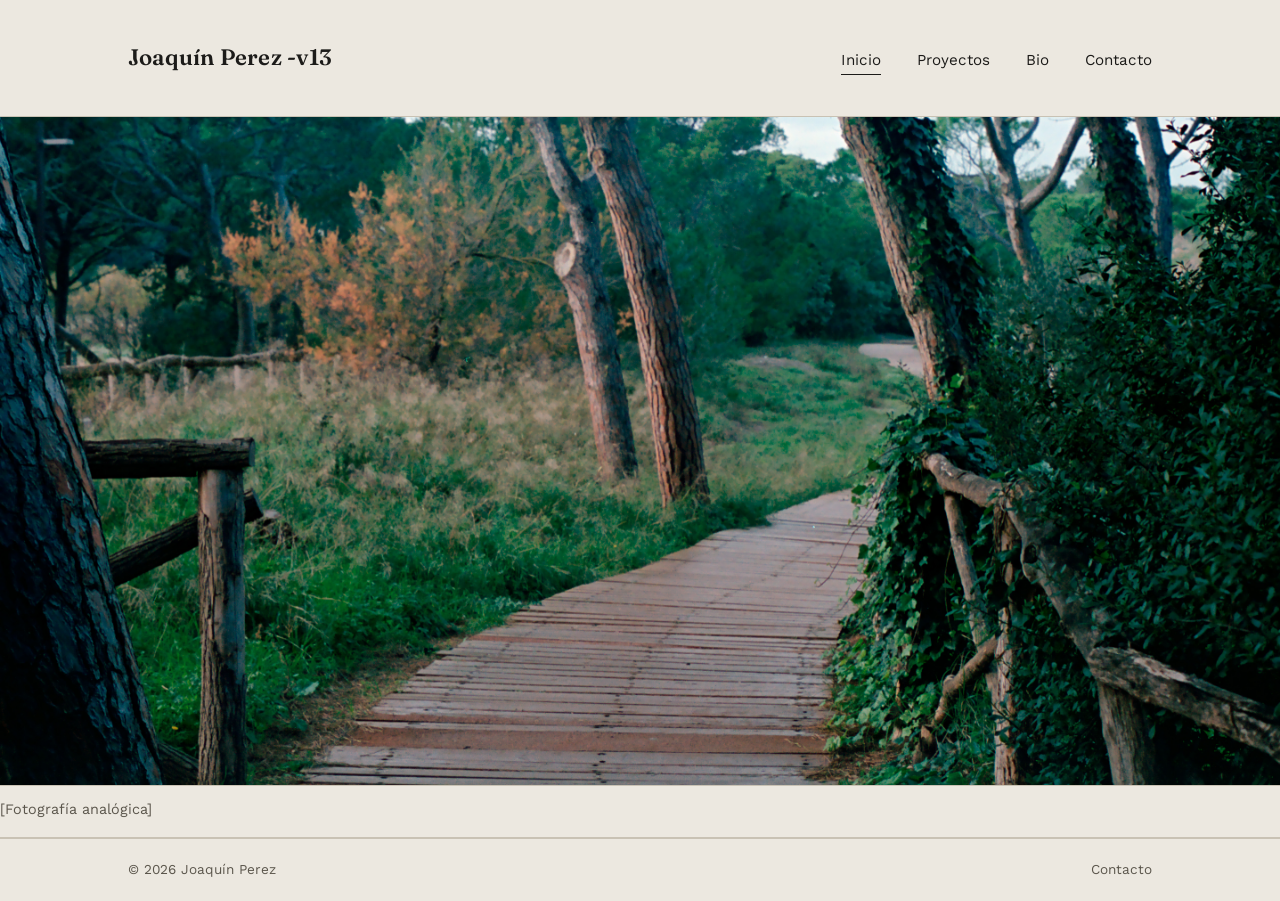
==== index.html @ d516d28d "vuelta a ajuste de pantalla" ====
<!DOCTYPE html>
<html lang="es">
<head>
<meta charset="UTF-8">
<meta name="viewport" content="width=device-width, initial-scale=1.0">
<title>Joaquín Perez — Portfolio</title>
<meta name="description" content="Portfolio de Joaquín Perez: proyectos, bio y contacto.">
<link rel="preconnect" href="https://fonts.googleapis.com">
<link rel="preconnect" href="https://fonts.gstatic.com" crossorigin>
<link href="https://fonts.googleapis.com/css2?family=Fraunces:opsz,wght@9..144,400;9..144,500;9..144,600&family=Work+Sans:wght@400;500&display=swap" rel="stylesheet">
<link rel="stylesheet" href="css/style.css?v=13">
</head>
<body>

<header class="site-header">
  <div class="wrap">
    <p class="site-title"><a href="index.html">Joaquín Perez -v13</a></p>
    <nav class="site-nav">
      <a href="index.html" aria-current="page">Inicio</a>
      <a href="proyectos.html">Proyectos</a>
      <a href="bio.html">Bio</a>
      <a href="contacto.html">Contacto</a>
    </nav>
  </div>
</header>

<main>
  <section class="hero">
    <div class="hero-frame">
      <img src="images/portada.jpg" alt="Descripción breve de la imagen">
    </div>
    <!-- Línea mínima opcional — si no la querés, borrá este <p> entero -->
    <p class="wrap hero-caption">[Fotografía analógica]</p>
   <!-- </section>

 <section class="catalogue">
    <div class="wrap">
      <div class="catalogue-heading">
        <h2>Proyectos</h2>
        <a class="count" href="proyectos.html">Ver todos →</a>
      </div>
      <ul class="catalogue-list">

        <li class="catalogue-item">
          <a href="proyectos/proyecto-ejemplo.html">
            <span class="num">01</span>
            <span class="name">La Cacería de Zorro</span>
            <span class="medium">Fotografía anlógica, cartografía, dibujo y archivo</span>
            <span class="year">2026</span>
          </a>
        </li>

        <li class="catalogue-item">
          <a href="proyectos/proyecto-ejemplo.html">
            <span class="num">02</span>
            <span class="name">Reliquiae</span>
            <span class="medium">Video, cartografía</span>
            <span class="year">2024</span>
          </a>
        </li>

        <li class="catalogue-item">
          <a href="proyectos/proyecto-ejemplo.html">
            <span class="num">03</span>
            <span class="name">Umbral</span>
            <span class="medium">Fotografía digital</span>
            <span class="year">2023</span>
          </a>
        </li>

      </ul>
    </div>-->
  </section>
</main>

<footer class="site-footer">
  <div class="wrap">
    <span>© <span id="year"></span> Joaquín Perez</span>
    <span><a href="contacto.html">Contacto</a></span>
  </div>
</footer>

<script src="js/main.js?v=7"></script>
</body>
</html>
---- css/style.css ----
/* ============================================================
   SISTEMA DE DISEÑO — Catálogo de exhibición
   Paleta, tipografía y layout pensados como el catálogo impreso
   de una muestra: mucho blanco, jerarquía por tamaño y número
   de pieza, cero cards redondeadas.
   ============================================================ */

:root {
  /* Color */
  --paper: #ECE8E0;       /* fondo, yeso/papel */
  --paper-raised: #F5F2EC;/* paneles ligeramente más claros */
  --ink: #1C1B19;         /* texto principal, negro cálido */
  --ink-soft: #5B564C;    /* texto secundario */
  --accent: #8A2B1D;      /* óxido/sello de galería */
  --line: #C9C2B4;        /* bordes y divisores */
  --sage: #4B5842;        /* detalle secundario, disponible para tags */

  /* Tipografía */
  --font-display: "Fraunces", Georgia, serif;
  --font-body: "Work Sans", -apple-system, sans-serif;

  /* Layout */
  --max-width: 1120px;
  --gutter: clamp(1.25rem, 4vw, 3rem);
}

* { box-sizing: border-box; }

html {
  scroll-behavior: smooth;
  height: 100%;
}

body {
  margin: 0;
  min-height: 100vh;
  display: flex;
  flex-direction: column;
  background: var(--paper);
  color: var(--ink);
  font-family: var(--font-body);
  font-size: 17px;
  line-height: 1.6;
  -webkit-font-smoothing: antialiased;
}

main {
  flex: 1 1 auto;
  display: flex;
  flex-direction: column;
  min-height: 0;
}

img { max-width: 100%; display: block; }

a {
  color: inherit;
  text-decoration: none;
}

a:focus-visible,
button:focus-visible {
  outline: 2px solid var(--accent);
  outline-offset: 3px;
}

.wrap {
  max-width: var(--max-width);
  margin: 0 auto;
  padding: 0 var(--gutter);
}

/* ---------- Header / navegación ---------- */

.site-header {
  border-bottom: 1px solid var(--line);
}

.site-header .wrap {
  display: flex;
  align-items: baseline;
  justify-content: space-between;
  flex-wrap: wrap;
  gap: 1rem;
  padding-top: 1.1rem;
  padding-bottom: 1.1rem;
}

.site-title {
  font-family: var(--font-display);
  font-size: 1.4rem;
  font-weight: 600;
  letter-spacing: 0.01em;
}

.site-title a { white-space: nowrap; }

.site-nav {
  display: flex;
  gap: clamp(1rem, 3vw, 2.25rem);
  font-size: 0.95rem;
}

.site-nav a {
  padding-bottom: 2px;
  border-bottom: 1px solid transparent;
  transition: border-color 0.15s ease;
}

.site-nav a:hover,
.site-nav a[aria-current="page"] {
  border-color: var(--ink);
}

/* ---------- Hero (home) ---------- */

.hero {
  border-bottom: 1px solid var(--line);
}

.hero-frame {
  width: 100%;
  background: var(--paper-raised);
  border-bottom: 1px solid var(--line);
  display: flex;
  align-items: center;
  justify-content: center;
  overflow: hidden;
}

.hero-frame img {
  width: 100%;
  height: auto;
  display: block;
}

.hero-frame .placeholder-label {
  color: var(--ink-soft);
  font-size: 0.9rem;
  text-align: center;
  padding: 3rem 1rem;
}

/* Desde acá la imagen deja de adaptarse a su proporción natural
   y pasa a llenar el alto que le calcula js/main.js (recorte panorámico) */
@media (min-width: 700px) {
  .hero-frame img {
    height: 100%;
    object-fit: cover;
    object-position: center; /* cambiá a p. ej. "center 30%" para mostrar más la parte de arriba */
  }

  .hero-frame .placeholder-label {
    padding: 1rem;
  }
}

.hero-caption {
  padding: 0.75rem 0 1rem;
  margin: 0;
  color: var(--ink-soft);
  font-size: 0.9rem;
}

/* ---------- Índice de proyectos (estilo catálogo) ---------- */

.catalogue {
  padding: clamp(2.5rem, 6vw, 4rem) 0;
}

.catalogue-heading {
  display: flex;
  align-items: baseline;
  justify-content: space-between;
  border-bottom: 1px solid var(--ink);
  padding-bottom: 0.75rem;
  margin-bottom: 0.5rem;
}

.catalogue-heading h2 {
  font-family: var(--font-display);
  font-weight: 500;
  font-size: 1.6rem;
  margin: 0;
}

.catalogue-heading .count {
  color: var(--ink-soft);
  font-size: 0.9rem;
  transition: color 0.15s ease;
}

.catalogue-heading .count:hover {
  color: var(--accent);
}

.catalogue-list {
  list-style: none;
  margin: 0;
  padding: 0;
}

.catalogue-item {
  border-bottom: 1px solid var(--line);
}

.catalogue-item a {
  display: grid;
  grid-template-columns: 3.5rem 1fr auto auto;
  align-items: baseline;
  gap: 1.25rem;
  padding: 1.4rem 0;
}

.catalogue-item .num {
  font-family: var(--font-display);
  color: var(--ink-soft);
  font-size: 0.95rem;
}

.catalogue-item .name {
  font-family: var(--font-display);
  font-size: clamp(1.15rem, 2.4vw, 1.55rem);
  transition: color 0.15s ease;
}

.catalogue-item .medium {
  color: var(--ink-soft);
  font-size: 0.9rem;
  text-align: right;
  display: none;
}

.catalogue-item .year {
  color: var(--ink-soft);
  font-size: 0.9rem;
}

.catalogue-item a:hover .name { color: var(--accent); }

@media (min-width: 640px) {
  .catalogue-item .medium { display: block; }
}

/* ---------- Filtros (proyectos.html) ---------- */

.filter-btn {
  font-family: var(--font-body);
  font-size: 0.85rem;
  background: none;
  border: 1px solid var(--line);
  color: var(--ink-soft);
  padding: 0.4rem 0.9rem;
  cursor: pointer;
  transition: border-color 0.15s ease, color 0.15s ease;
}

.filter-btn:hover { border-color: var(--ink); color: var(--ink); }

.filter-btn.active {
  border-color: var(--ink);
  color: var(--ink);
  background: var(--paper-raised);
}

/* ---------- Grillas de imágenes (páginas de proyecto) ---------- */

.project-head {
  padding: clamp(1.5rem, 3.5vw, 2.5rem) 0 1.5rem;
  border-bottom: 1px solid var(--line);
}

.project-meta {
  display: flex;
  flex-wrap: wrap;
  gap: 0.4rem 1.25rem;
  color: var(--ink-soft);
  font-size: 0.88rem;
  margin-bottom: 0.6rem;
}

.project-head h1 {
  font-family: var(--font-display);
  font-weight: 500;
  font-size: clamp(1.7rem, 3.6vw, 2.4rem);
  margin: 0 0 0.65rem;
  max-width: 24ch;
}

.project-statement {
  max-width: 58ch;
  color: var(--ink-soft);
  font-size: 0.95rem;
}

.plate-grid {
  display: grid;
  grid-template-columns: repeat(12, 1fr);
  gap: var(--gutter);
  padding: clamp(2.5rem, 6vw, 4rem) 0;
}

.plate {
  grid-column: span 12;
}

.plate.wide { grid-column: span 12; }

@media (min-width: 720px) {
  .plate.half { grid-column: span 6; }
}

.plate-frame {
  aspect-ratio: 4 / 5;
  background: var(--paper-raised);
  border: 1px solid var(--line);
  display: flex;
  align-items: center;
  justify-content: center;
  overflow: hidden;
}

.plate-frame img {
  width: 100%;
  height: 100%;
  object-fit: cover;
}

.plate-frame .placeholder-label {
  color: var(--ink-soft);
  font-size: 0.85rem;
  text-align: center;
  padding: 1rem;
}

.plate-caption {
  margin-top: 0.6rem;
  font-size: 0.85rem;
  color: var(--ink-soft);
}

/* ---------- Carrusel (páginas de proyecto) ---------- */

.carousel {
  position: relative;
  padding: clamp(1.25rem, 3vw, 2rem) 0 clamp(1.5rem, 4vw, 2.5rem);
}

.carousel-track {
  position: relative;
}

.carousel-slide {
  display: none;
}

.carousel-slide.is-active {
  display: block;
}

.carousel .plate-frame {
  aspect-ratio: 16 / 10;
  max-height: 56vh;
}

.carousel .plate-frame img {
  object-fit: contain;
}

.carousel-btn {
  position: absolute;
  top: 0;
  bottom: 0;
  width: 3rem;
  background: none;
  border: none;
  color: var(--ink);
  font-family: var(--font-display);
  font-size: 1.6rem;
  cursor: pointer;
  display: flex;
  align-items: center;
  justify-content: center;
  opacity: 0.55;
  transition: opacity 0.15s ease;
}

.carousel-btn:hover { opacity: 1; }
.carousel-btn.prev { left: -0.25rem; justify-content: flex-start; }
.carousel-btn.next { right: -0.25rem; justify-content: flex-end; }

@media (min-width: 900px) {
  .carousel-btn.prev { left: -3rem; }
  .carousel-btn.next { right: -3rem; }
}

.carousel-dots {
  display: flex;
  justify-content: center;
  gap: 0.5rem;
  margin-top: 1rem;
}

.carousel-dot {
  width: 0.5rem;
  height: 0.5rem;
  padding: 0;
  border: none;
  border-radius: 50%;
  background: var(--line);
  cursor: pointer;
}

.carousel-dot.is-active { background: var(--ink); }

.carousel-count {
  text-align: center;
  font-size: 0.8rem;
  color: var(--ink-soft);
  margin-top: 0.5rem;
}

/* ---------- Bio ---------- */

.bio-layout {
  display: grid;
  gap: clamp(2rem, 5vw, 4rem);
  padding: clamp(2.5rem, 7vw, 5rem) 0;
  grid-template-columns: 1fr;
}

@media (min-width: 800px) {
  .bio-layout { grid-template-columns: 0.85fr 1.15fr; }
}

.bio-portrait .plate-frame { aspect-ratio: 3 / 4; }

.bio-text h1 {
  font-family: var(--font-display);
  font-weight: 500;
  font-size: clamp(2rem, 5vw, 2.8rem);
  margin-top: 0;
}

.bio-text p { max-width: 60ch; }

.cv-list {
  list-style: none;
  margin: 2rem 0 0;
  padding: 0;
  border-top: 1px solid var(--line);
}

.cv-list li {
  display: grid;
  grid-template-columns: 5rem 1fr;
  gap: 1rem;
  padding: 0.85rem 0;
  border-bottom: 1px solid var(--line);
  font-size: 0.95rem;
}

.cv-list .cv-year { color: var(--ink-soft); }

/* ---------- Contacto ---------- */

.contact-layout {
  padding: clamp(2.5rem, 7vw, 5rem) 0;
  max-width: 46ch;
}

.contact-layout h1 {
  font-family: var(--font-display);
  font-weight: 500;
  font-size: clamp(2rem, 5vw, 2.8rem);
}

.contact-list {
  list-style: none;
  margin: 2rem 0 0;
  padding: 0;
}

.contact-list li {
  padding: 0.9rem 0;
  border-bottom: 1px solid var(--line);
  display: flex;
  justify-content: space-between;
  gap: 1rem;
}

.contact-list a:hover { color: var(--accent); }

/* ---------- Footer ---------- */

.site-footer {
  border-top: 1px solid var(--line);
  padding: 1.25rem 0;
  color: var(--ink-soft);
  font-size: 0.85rem;
}

.site-footer .wrap {
  display: flex;
  justify-content: space-between;
  flex-wrap: wrap;
  gap: 0.5rem;
}

/* ---------- Utilidades ---------- */

.back-link {
  display: inline-block;
  margin: clamp(2rem, 5vw, 3rem) 0 0;
  font-size: 0.9rem;
  color: var(--ink-soft);
}

.back-link:hover { color: var(--accent); }

@media (prefers-reduced-motion: reduce) {
  html { scroll-behavior: auto; }
  * { transition: none !important; }
}
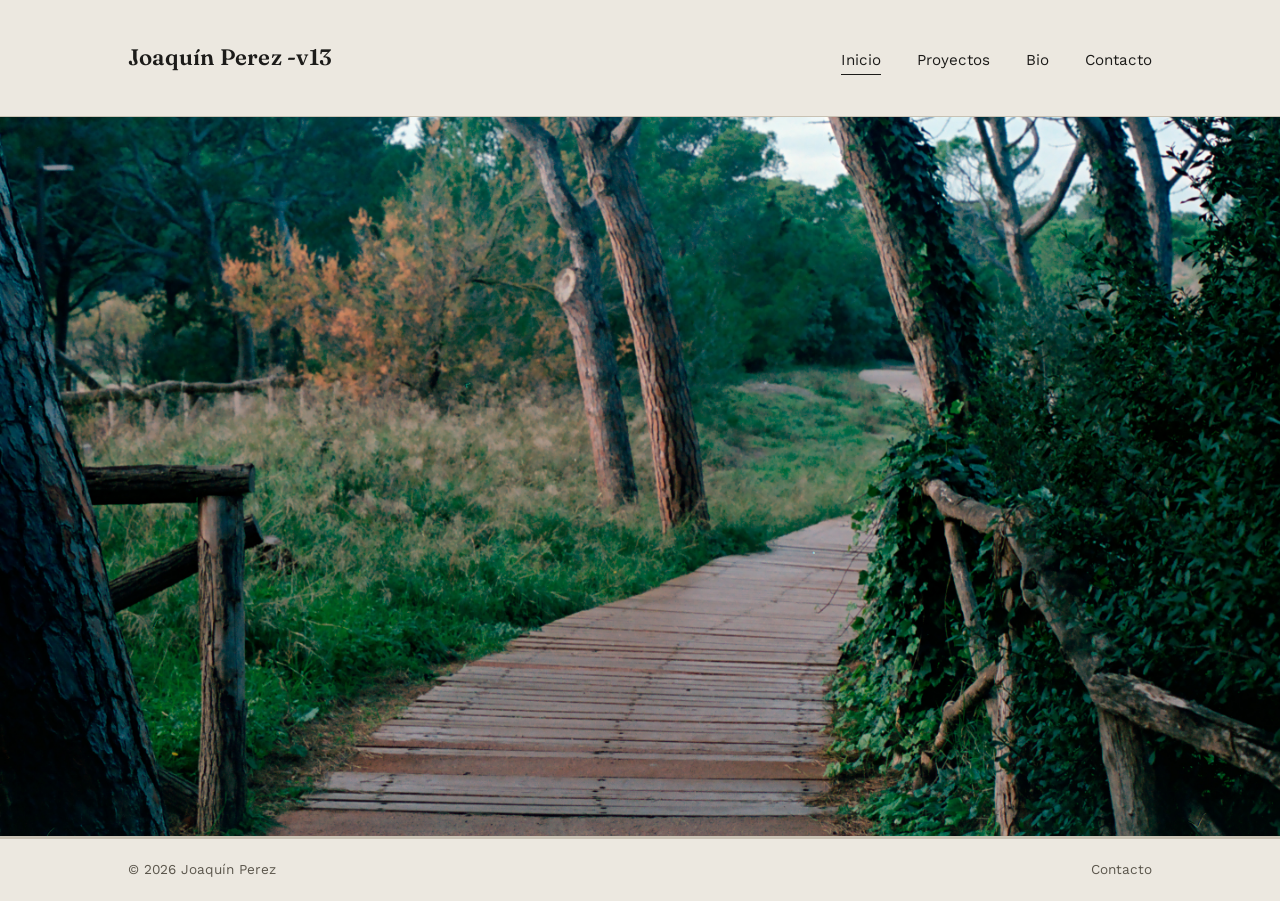
==== commit f5af9cc9: "cambios en bio" ====
--- a/index.html
+++ b/index.html
@@ -8,7 +8,7 @@
 <link rel="preconnect" href="https://fonts.googleapis.com">
 <link rel="preconnect" href="https://fonts.gstatic.com" crossorigin>
 <link href="https://fonts.googleapis.com/css2?family=Fraunces:opsz,wght@9..144,400;9..144,500;9..144,600&family=Work+Sans:wght@400;500&display=swap" rel="stylesheet">
-<link rel="stylesheet" href="css/style.css?v=13">
+<link rel="stylesheet" href="css/style.css?v=15">
 </head>
 <body>
 
@@ -29,8 +29,8 @@
     <div class="hero-frame">
       <img src="images/portada.jpg" alt="Descripción breve de la imagen">
     </div>
-    <!-- Línea mínima opcional — si no la querés, borrá este <p> entero -->
-    <p class="wrap hero-caption">[Fotografía analógica]</p>
+    <!-- Línea mínima opcional — si no la querés, borrá este <p> entero 
+    <p class="wrap hero-caption">[Fotografía analógica]</p>-->
    <!-- </section>
 
  <section class="catalogue">
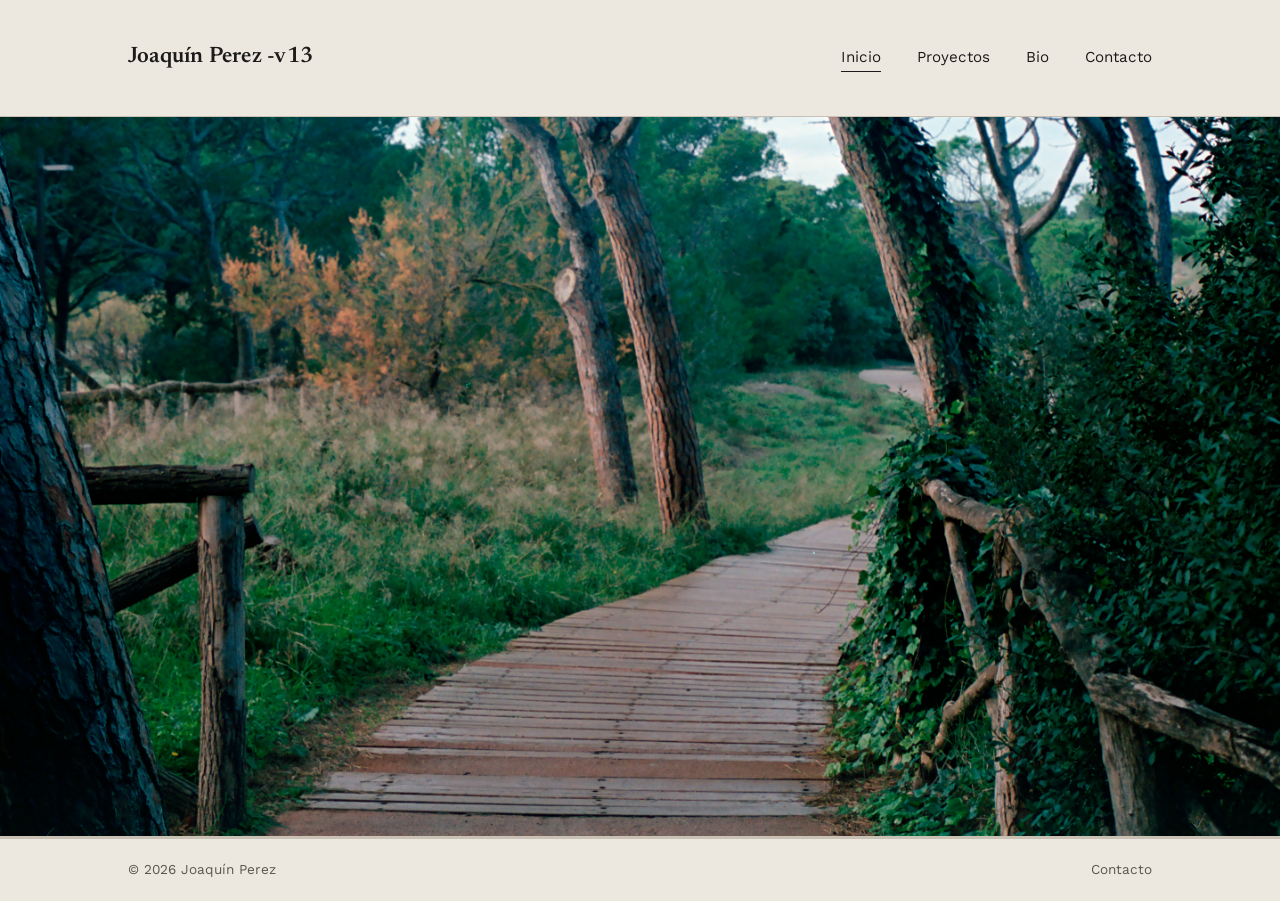
==== commit 9ae25395: "cambio de fuente" ====
--- a/index.html
+++ b/index.html
@@ -7,7 +7,7 @@
 <meta name="description" content="Portfolio de Joaquín Perez: proyectos, bio y contacto.">
 <link rel="preconnect" href="https://fonts.googleapis.com">
 <link rel="preconnect" href="https://fonts.gstatic.com" crossorigin>
-<link href="https://fonts.googleapis.com/css2?family=Fraunces:opsz,wght@9..144,400;9..144,500;9..144,600&family=Work+Sans:wght@400;500&display=swap" rel="stylesheet">
+<link href="https://fonts.googleapis.com/css2?family=Newsreader:opsz,wght@6..72,400;6..72,500;6..72,600&family=Work+Sans:wght@400;500&display=swap" rel="stylesheet">
 <link rel="stylesheet" href="css/style.css?v=15">
 </head>
 <body>
--- a/css/style.css
+++ b/css/style.css
@@ -16,7 +16,7 @@
   --sage: #4B5842;        /* detalle secundario, disponible para tags */
 
   /* Tipografía */
-  --font-display: "Fraunces", Georgia, serif;
+  --font-display: "Newsreader", Georgia, serif;
   --font-body: "Work Sans", -apple-system, sans-serif;
 
   /* Layout */
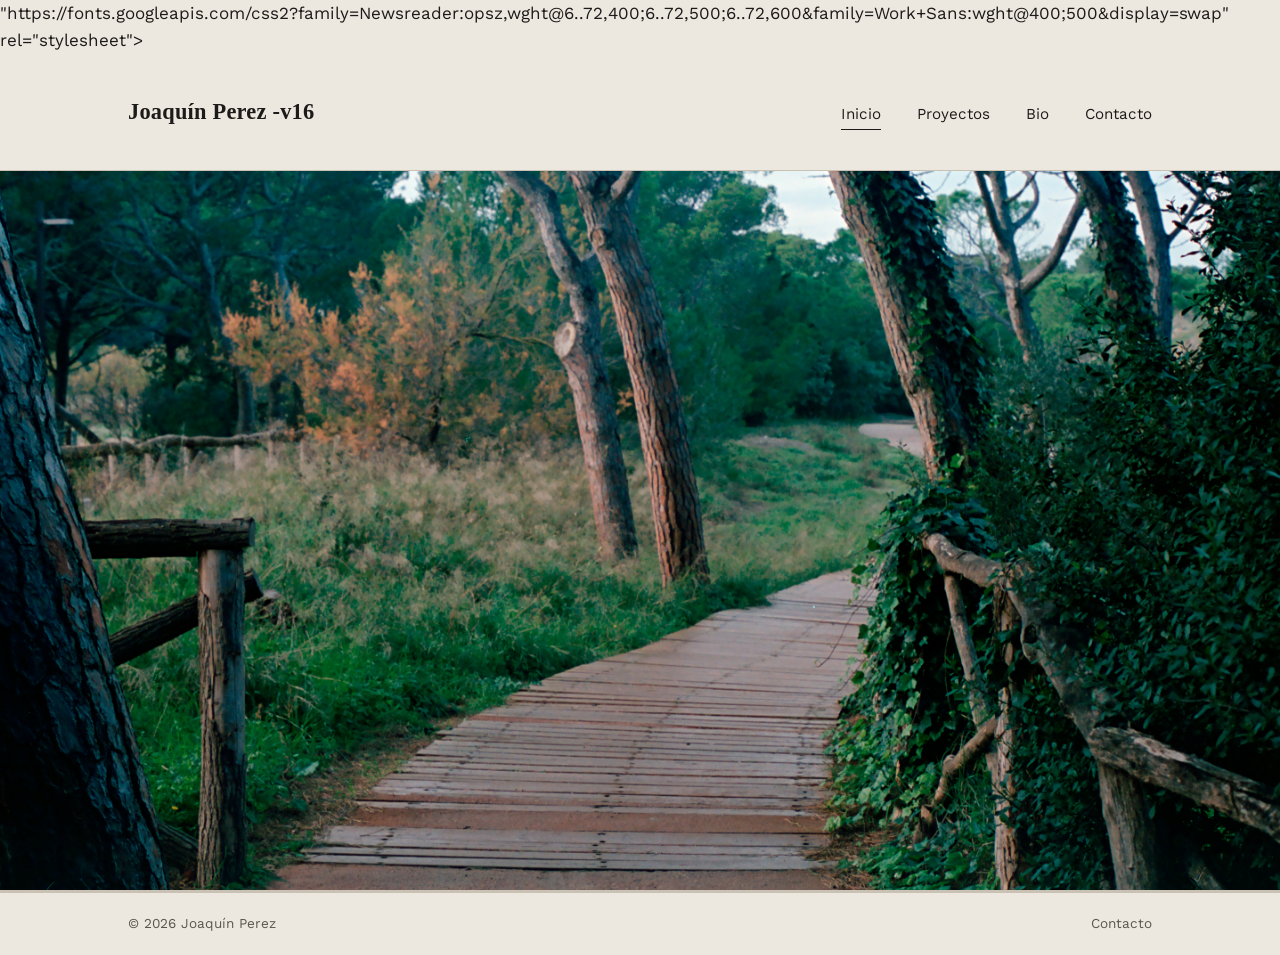
==== commit 3c03acb2: "fuente Amiri" ====
--- a/index.html
+++ b/index.html
@@ -7,14 +7,14 @@
 <meta name="description" content="Portfolio de Joaquín Perez: proyectos, bio y contacto.">
 <link rel="preconnect" href="https://fonts.googleapis.com">
 <link rel="preconnect" href="https://fonts.gstatic.com" crossorigin>
-<link href="https://fonts.googleapis.com/css2?family=Newsreader:opsz,wght@6..72,400;6..72,500;6..72,600&family=Work+Sans:wght@400;500&display=swap" rel="stylesheet">
-<link rel="stylesheet" href="css/style.css?v=15">
+<link href="https://fonts.googleapis.com/css2?family=Amiri:wght@400;700&family=Work+Sans:wght@400;500&display=swap" rel="stylesheet">"https://fonts.googleapis.com/css2?family=Newsreader:opsz,wght@6..72,400;6..72,500;6..72,600&family=Work+Sans:wght@400;500&display=swap" rel="stylesheet">
+<link rel="stylesheet" href="css/style.css?v=16">
 </head>
 <body>
 
 <header class="site-header">
   <div class="wrap">
-    <p class="site-title"><a href="index.html">Joaquín Perez -v13</a></p>
+    <p class="site-title"><a href="index.html">Joaquín Perez -v16</a></p>
     <nav class="site-nav">
       <a href="index.html" aria-current="page">Inicio</a>
       <a href="proyectos.html">Proyectos</a>
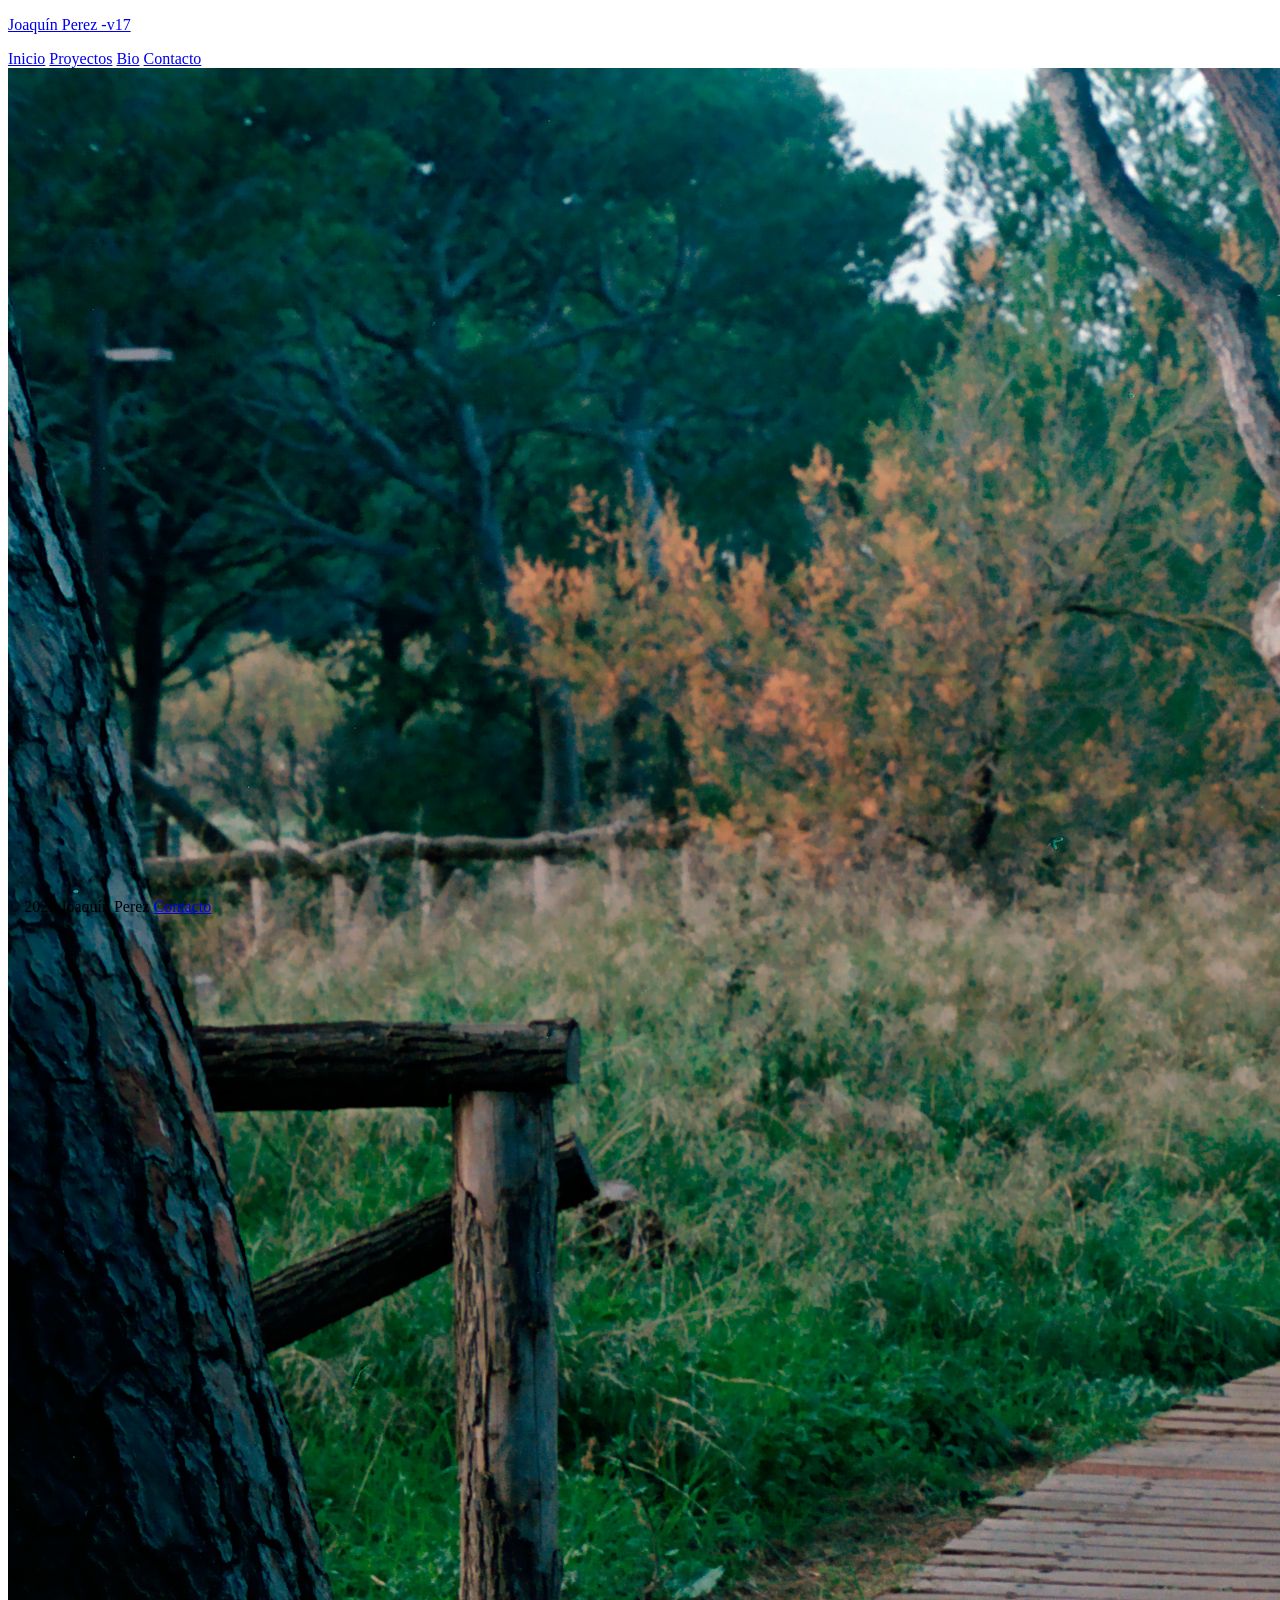
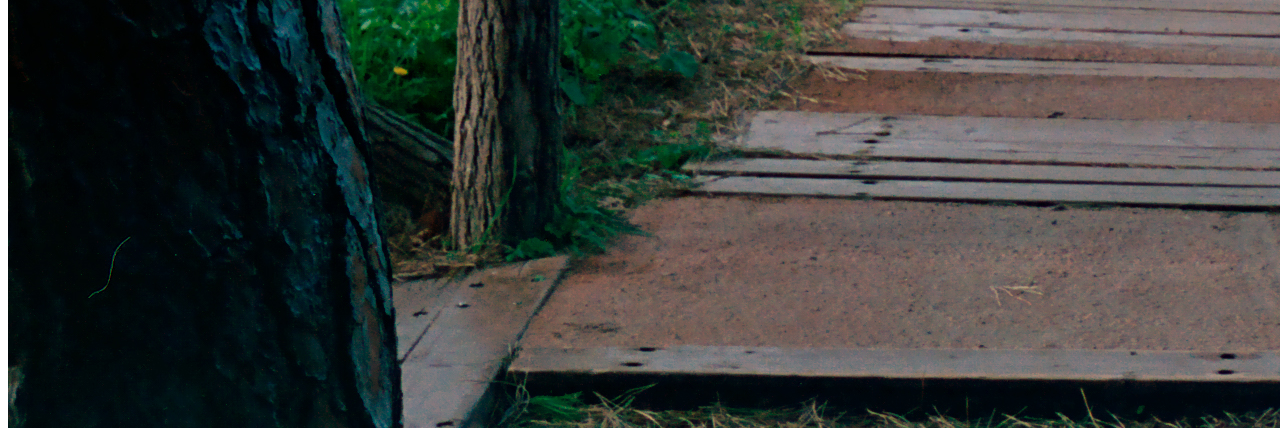
==== commit 4ae34b71: "arreglo fuente" ====
--- a/index.html
+++ b/index.html
@@ -7,14 +7,13 @@
 <meta name="description" content="Portfolio de Joaquín Perez: proyectos, bio y contacto.">
 <link rel="preconnect" href="https://fonts.googleapis.com">
 <link rel="preconnect" href="https://fonts.gstatic.com" crossorigin>
-<link href="https://fonts.googleapis.com/css2?family=Amiri:wght@400;700&family=Work+Sans:wght@400;500&display=swap" rel="stylesheet">"https://fonts.googleapis.com/css2?family=Newsreader:opsz,wght@6..72,400;6..72,500;6..72,600&family=Work+Sans:wght@400;500&display=swap" rel="stylesheet">
-<link rel="stylesheet" href="css/style.css?v=16">
+<link href="https://fonts.googleapis.com/css2?family=Amiri:wght@400;700&family=Work+Sans:wght@400;500&display=swap" rel="stylesheet">
 </head>
 <body>
 
 <header class="site-header">
   <div class="wrap">
-    <p class="site-title"><a href="index.html">Joaquín Perez -v16</a></p>
+    <p class="site-title"><a href="index.html">Joaquín Perez -v17</a></p>
     <nav class="site-nav">
       <a href="index.html" aria-current="page">Inicio</a>
       <a href="proyectos.html">Proyectos</a>
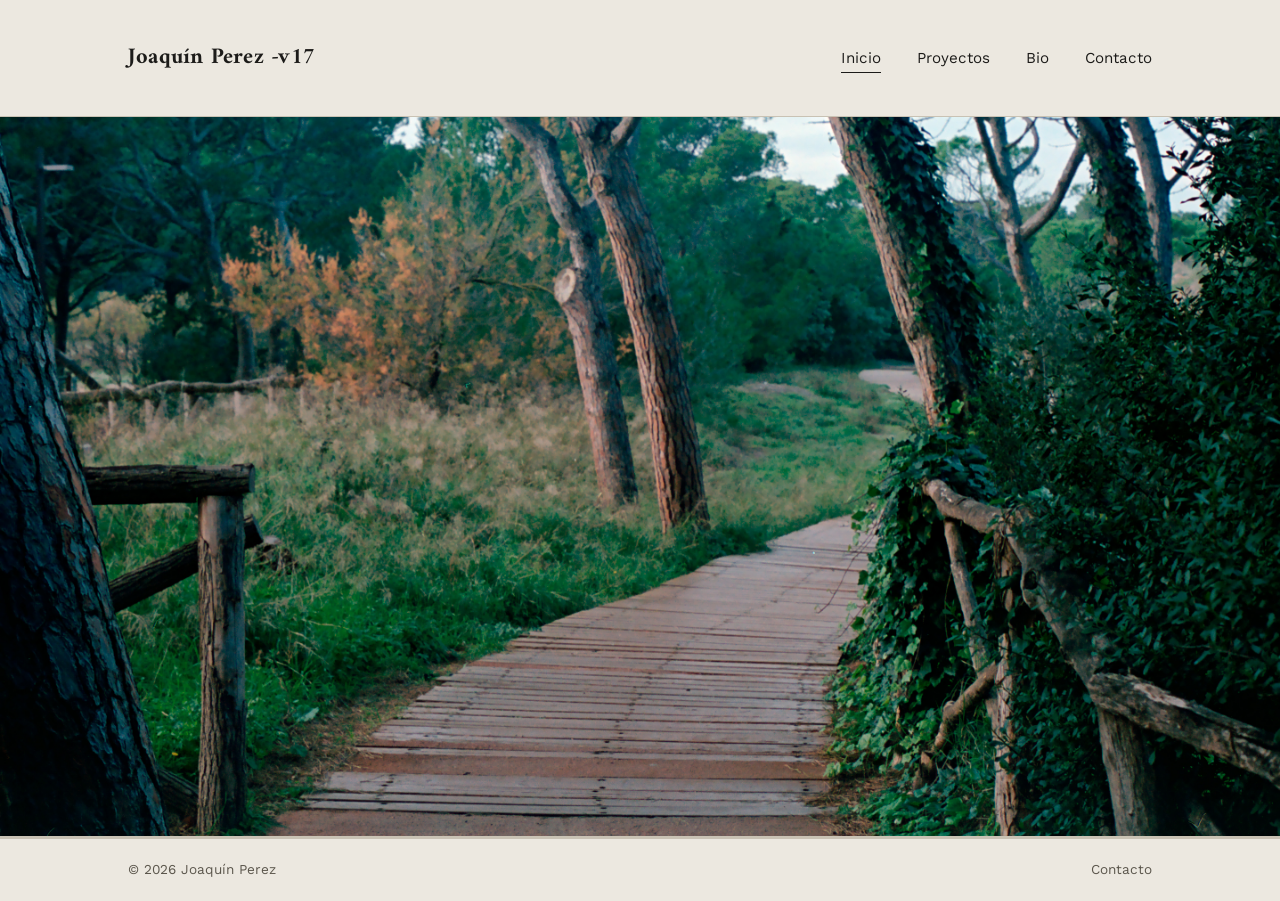
==== commit d8395487: "arreglo v17" ====
--- a/index.html
+++ b/index.html
@@ -8,6 +8,7 @@
 <link rel="preconnect" href="https://fonts.googleapis.com">
 <link rel="preconnect" href="https://fonts.gstatic.com" crossorigin>
 <link href="https://fonts.googleapis.com/css2?family=Amiri:wght@400;700&family=Work+Sans:wght@400;500&display=swap" rel="stylesheet">
+<link rel="stylesheet" href="css/style.css?v=17">
 </head>
 <body>
 
--- a/css/style.css
+++ b/css/style.css
@@ -0,0 +1,524 @@
+/* ============================================================
+   SISTEMA DE DISEÑO — Catálogo de exhibición
+   Paleta, tipografía y layout pensados como el catálogo impreso
+   de una muestra: mucho blanco, jerarquía por tamaño y número
+   de pieza, cero cards redondeadas.
+   ============================================================ */
+
+:root {
+  /* Color */
+  --paper: #ECE8E0;       /* fondo, yeso/papel */
+  --paper-raised: #F5F2EC;/* paneles ligeramente más claros */
+  --ink: #1C1B19;         /* texto principal, negro cálido */
+  --ink-soft: #5B564C;    /* texto secundario */
+  --accent: #8A2B1D;      /* óxido/sello de galería */
+  --line: #C9C2B4;        /* bordes y divisores */
+  --sage: #4B5842;        /* detalle secundario, disponible para tags */
+
+  /* Tipografía */
+  --font-display: "Amiri", Georgia, serif;
+  --font-body: "Work Sans", -apple-system, sans-serif;
+
+  /* Layout */
+  --max-width: 1120px;
+  --gutter: clamp(1.25rem, 4vw, 3rem);
+}
+
+* { box-sizing: border-box; }
+
+html {
+  scroll-behavior: smooth;
+  height: 100%;
+}
+
+body {
+  margin: 0;
+  min-height: 100vh;
+  display: flex;
+  flex-direction: column;
+  background: var(--paper);
+  color: var(--ink);
+  font-family: var(--font-body);
+  font-size: 17px;
+  line-height: 1.6;
+  -webkit-font-smoothing: antialiased;
+}
+
+main {
+  flex: 1 1 auto;
+  display: flex;
+  flex-direction: column;
+  min-height: 0;
+}
+
+img { max-width: 100%; display: block; }
+
+a {
+  color: inherit;
+  text-decoration: none;
+}
+
+a:focus-visible,
+button:focus-visible {
+  outline: 2px solid var(--accent);
+  outline-offset: 3px;
+}
+
+.wrap {
+  max-width: var(--max-width);
+  margin: 0 auto;
+  padding: 0 var(--gutter);
+}
+
+/* ---------- Header / navegación ---------- */
+
+.site-header {
+  border-bottom: 1px solid var(--line);
+}
+
+.site-header .wrap {
+  display: flex;
+  align-items: baseline;
+  justify-content: space-between;
+  flex-wrap: wrap;
+  gap: 1rem;
+  padding-top: 1.1rem;
+  padding-bottom: 1.1rem;
+}
+
+.site-title {
+  font-family: var(--font-display);
+  font-size: 1.4rem;
+  font-weight: 700;
+  letter-spacing: 0.01em;
+}
+
+.site-title a { white-space: nowrap; }
+
+.site-nav {
+  display: flex;
+  gap: clamp(1rem, 3vw, 2.25rem);
+  font-size: 0.95rem;
+}
+
+.site-nav a {
+  padding-bottom: 2px;
+  border-bottom: 1px solid transparent;
+  transition: border-color 0.15s ease;
+}
+
+.site-nav a:hover,
+.site-nav a[aria-current="page"] {
+  border-color: var(--ink);
+}
+
+/* ---------- Hero (home) ---------- */
+
+.hero {
+  border-bottom: 1px solid var(--line);
+}
+
+.hero-frame {
+  width: 100%;
+  background: var(--paper-raised);
+  border-bottom: 1px solid var(--line);
+  display: flex;
+  align-items: center;
+  justify-content: center;
+  overflow: hidden;
+}
+
+.hero-frame img {
+  width: 100%;
+  height: auto;
+  display: block;
+}
+
+.hero-frame .placeholder-label {
+  color: var(--ink-soft);
+  font-size: 0.9rem;
+  text-align: center;
+  padding: 3rem 1rem;
+}
+
+/* Desde acá la imagen deja de adaptarse a su proporción natural
+   y pasa a llenar el alto que le calcula js/main.js (recorte panorámico) */
+@media (min-width: 700px) {
+  .hero-frame img {
+    height: 100%;
+    object-fit: cover;
+    object-position: center; /* cambiá a p. ej. "center 30%" para mostrar más la parte de arriba */
+  }
+
+  .hero-frame .placeholder-label {
+    padding: 1rem;
+  }
+}
+
+.hero-caption {
+  padding: 0.75rem 0 1rem;
+  margin: 0;
+  color: var(--ink-soft);
+  font-size: 0.9rem;
+}
+
+/* ---------- Índice de proyectos (estilo catálogo) ---------- */
+
+.catalogue {
+  padding: clamp(2.5rem, 6vw, 4rem) 0;
+}
+
+.catalogue-heading {
+  display: flex;
+  align-items: baseline;
+  justify-content: space-between;
+  border-bottom: 1px solid var(--ink);
+  padding-bottom: 0.75rem;
+  margin-bottom: 0.5rem;
+}
+
+.catalogue-heading h2 {
+  font-family: var(--font-display);
+  font-weight: 400;
+  font-size: 1.6rem;
+  margin: 0;
+}
+
+.catalogue-heading .count {
+  color: var(--ink-soft);
+  font-size: 0.9rem;
+  transition: color 0.15s ease;
+}
+
+.catalogue-heading .count:hover {
+  color: var(--accent);
+}
+
+.catalogue-list {
+  list-style: none;
+  margin: 0;
+  padding: 0;
+}
+
+.catalogue-item {
+  border-bottom: 1px solid var(--line);
+}
+
+.catalogue-item a {
+  display: grid;
+  grid-template-columns: 3.5rem 1fr auto auto;
+  align-items: baseline;
+  gap: 1.25rem;
+  padding: 1.4rem 0;
+}
+
+.catalogue-item .num {
+  font-family: var(--font-display);
+  color: var(--ink-soft);
+  font-size: 0.95rem;
+}
+
+.catalogue-item .name {
+  font-family: var(--font-display);
+  font-size: clamp(1.15rem, 2.4vw, 1.55rem);
+  transition: color 0.15s ease;
+}
+
+.catalogue-item .medium {
+  color: var(--ink-soft);
+  font-size: 0.9rem;
+  text-align: right;
+  display: none;
+}
+
+.catalogue-item .year {
+  color: var(--ink-soft);
+  font-size: 0.9rem;
+}
+
+.catalogue-item a:hover .name { color: var(--accent); }
+
+@media (min-width: 640px) {
+  .catalogue-item .medium { display: block; }
+}
+
+/* ---------- Filtros (proyectos.html) ---------- */
+
+.filter-btn {
+  font-family: var(--font-body);
+  font-size: 0.85rem;
+  background: none;
+  border: 1px solid var(--line);
+  color: var(--ink-soft);
+  padding: 0.4rem 0.9rem;
+  cursor: pointer;
+  transition: border-color 0.15s ease, color 0.15s ease;
+}
+
+.filter-btn:hover { border-color: var(--ink); color: var(--ink); }
+
+.filter-btn.active {
+  border-color: var(--ink);
+  color: var(--ink);
+  background: var(--paper-raised);
+}
+
+/* ---------- Grillas de imágenes (páginas de proyecto) ---------- */
+
+.project-head {
+  padding: clamp(1.5rem, 3.5vw, 2.5rem) 0 1.5rem;
+  border-bottom: 1px solid var(--line);
+}
+
+.project-meta {
+  display: flex;
+  flex-wrap: wrap;
+  gap: 0.4rem 1.25rem;
+  color: var(--ink-soft);
+  font-size: 0.88rem;
+  margin-bottom: 0.6rem;
+}
+
+.project-head h1 {
+  font-family: var(--font-display);
+  font-weight: 400;
+  font-size: clamp(1.7rem, 3.6vw, 2.4rem);
+  margin: 0 0 0.65rem;
+  max-width: 24ch;
+}
+
+.project-statement {
+  max-width: 58ch;
+  color: var(--ink-soft);
+  font-size: 0.95rem;
+}
+
+.plate-grid {
+  display: grid;
+  grid-template-columns: repeat(12, 1fr);
+  gap: var(--gutter);
+  padding: clamp(2.5rem, 6vw, 4rem) 0;
+}
+
+.plate {
+  grid-column: span 12;
+}
+
+.plate.wide { grid-column: span 12; }
+
+@media (min-width: 720px) {
+  .plate.half { grid-column: span 6; }
+}
+
+.plate-frame {
+  aspect-ratio: 4 / 5;
+  background: var(--paper-raised);
+  border: 1px solid var(--line);
+  display: flex;
+  align-items: center;
+  justify-content: center;
+  overflow: hidden;
+}
+
+.plate-frame img {
+  width: 100%;
+  height: 100%;
+  object-fit: cover;
+}
+
+.plate-frame .placeholder-label {
+  color: var(--ink-soft);
+  font-size: 0.85rem;
+  text-align: center;
+  padding: 1rem;
+}
+
+.plate-caption {
+  margin-top: 0.6rem;
+  font-size: 0.85rem;
+  color: var(--ink-soft);
+}
+
+/* ---------- Carrusel (páginas de proyecto) ---------- */
+
+.carousel {
+  position: relative;
+  padding: clamp(1.25rem, 3vw, 2rem) 0 clamp(1.5rem, 4vw, 2.5rem);
+}
+
+.carousel-track {
+  position: relative;
+}
+
+.carousel-slide {
+  display: none;
+}
+
+.carousel-slide.is-active {
+  display: block;
+}
+
+.carousel .plate-frame {
+  aspect-ratio: 16 / 10;
+  max-height: 56vh;
+}
+
+.carousel .plate-frame img {
+  object-fit: contain;
+}
+
+.carousel-btn {
+  position: absolute;
+  top: 0;
+  bottom: 0;
+  width: 3rem;
+  background: none;
+  border: none;
+  color: var(--ink);
+  font-family: var(--font-display);
+  font-size: 1.6rem;
+  cursor: pointer;
+  display: flex;
+  align-items: center;
+  justify-content: center;
+  opacity: 0.55;
+  transition: opacity 0.15s ease;
+}
+
+.carousel-btn:hover { opacity: 1; }
+.carousel-btn.prev { left: -0.25rem; justify-content: flex-start; }
+.carousel-btn.next { right: -0.25rem; justify-content: flex-end; }
+
+@media (min-width: 900px) {
+  .carousel-btn.prev { left: -3rem; }
+  .carousel-btn.next { right: -3rem; }
+}
+
+.carousel-dots {
+  display: flex;
+  justify-content: center;
+  gap: 0.5rem;
+  margin-top: 1rem;
+}
+
+.carousel-dot {
+  width: 0.5rem;
+  height: 0.5rem;
+  padding: 0;
+  border: none;
+  border-radius: 50%;
+  background: var(--line);
+  cursor: pointer;
+}
+
+.carousel-dot.is-active { background: var(--ink); }
+
+.carousel-count {
+  text-align: center;
+  font-size: 0.8rem;
+  color: var(--ink-soft);
+  margin-top: 0.5rem;
+}
+
+/* ---------- Bio ---------- */
+
+.bio-layout {
+  display: grid;
+  gap: clamp(2rem, 5vw, 4rem);
+  padding: clamp(2.5rem, 7vw, 5rem) 0;
+  grid-template-columns: 1fr;
+}
+
+@media (min-width: 800px) {
+  .bio-layout { grid-template-columns: 0.85fr 1.15fr; }
+}
+
+.bio-portrait .plate-frame { aspect-ratio: 3 / 4; }
+
+.bio-text h1 {
+  font-family: var(--font-display);
+  font-weight: 400;
+  font-size: clamp(2rem, 5vw, 2.8rem);
+  margin-top: 0;
+}
+
+.bio-text p { max-width: 60ch; }
+
+.cv-list {
+  list-style: none;
+  margin: 2rem 0 0;
+  padding: 0;
+  border-top: 1px solid var(--line);
+}
+
+.cv-list li {
+  display: grid;
+  grid-template-columns: 5rem 1fr;
+  gap: 1rem;
+  padding: 0.85rem 0;
+  border-bottom: 1px solid var(--line);
+  font-size: 0.95rem;
+}
+
+.cv-list .cv-year { color: var(--ink-soft); }
+
+/* ---------- Contacto ---------- */
+
+.contact-layout {
+  padding: clamp(2.5rem, 7vw, 5rem) 0;
+  max-width: 46ch;
+}
+
+.contact-layout h1 {
+  font-family: var(--font-display);
+  font-weight: 400;
+  font-size: clamp(2rem, 5vw, 2.8rem);
+}
+
+.contact-list {
+  list-style: none;
+  margin: 2rem 0 0;
+  padding: 0;
+}
+
+.contact-list li {
+  padding: 0.9rem 0;
+  border-bottom: 1px solid var(--line);
+  display: flex;
+  justify-content: space-between;
+  gap: 1rem;
+}
+
+.contact-list a:hover { color: var(--accent); }
+
+/* ---------- Footer ---------- */
+
+.site-footer {
+  border-top: 1px solid var(--line);
+  padding: 1.25rem 0;
+  color: var(--ink-soft);
+  font-size: 0.85rem;
+}
+
+.site-footer .wrap {
+  display: flex;
+  justify-content: space-between;
+  flex-wrap: wrap;
+  gap: 0.5rem;
+}
+
+/* ---------- Utilidades ---------- */
+
+.back-link {
+  display: inline-block;
+  margin: clamp(2rem, 5vw, 3rem) 0 0;
+  font-size: 0.9rem;
+  color: var(--ink-soft);
+}
+
+.back-link:hover { color: var(--accent); }
+
+@media (prefers-reduced-motion: reduce) {
+  html { scroll-behavior: auto; }
+  * { transition: none !important; }
+}
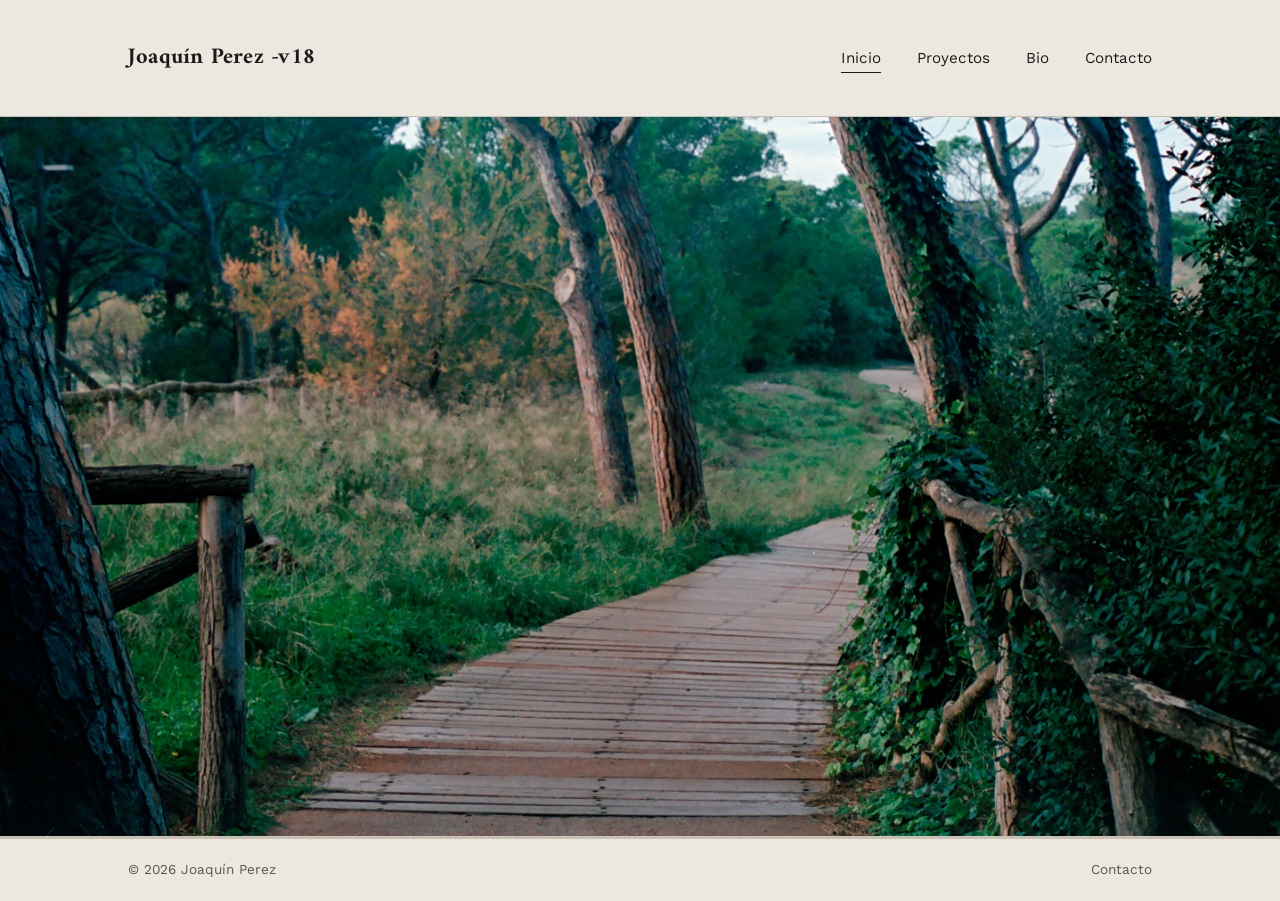
==== commit 9f105a6f: "arreglo de texto e imagenes" ====
--- a/index.html
+++ b/index.html
@@ -8,13 +8,13 @@
 <link rel="preconnect" href="https://fonts.googleapis.com">
 <link rel="preconnect" href="https://fonts.gstatic.com" crossorigin>
 <link href="https://fonts.googleapis.com/css2?family=Amiri:wght@400;700&family=Work+Sans:wght@400;500&display=swap" rel="stylesheet">
-<link rel="stylesheet" href="css/style.css?v=17">
+<link rel="stylesheet" href="css/style.css?v=18">
 </head>
 <body>
 
 <header class="site-header">
   <div class="wrap">
-    <p class="site-title"><a href="index.html">Joaquín Perez -v17</a></p>
+    <p class="site-title"><a href="index.html">Joaquín Perez -v18</a></p>
     <nav class="site-nav">
       <a href="index.html" aria-current="page">Inicio</a>
       <a href="proyectos.html">Proyectos</a>
--- a/css/style.css
+++ b/css/style.css
@@ -284,11 +284,11 @@
   font-weight: 400;
   font-size: clamp(1.7rem, 3.6vw, 2.4rem);
   margin: 0 0 0.65rem;
-  max-width: 24ch;
+  max-width: 40ch;
 }
 
 .project-statement {
-  max-width: 58ch;
+  max-width: min(78ch, 90%);
   color: var(--ink-soft);
   font-size: 0.95rem;
 }
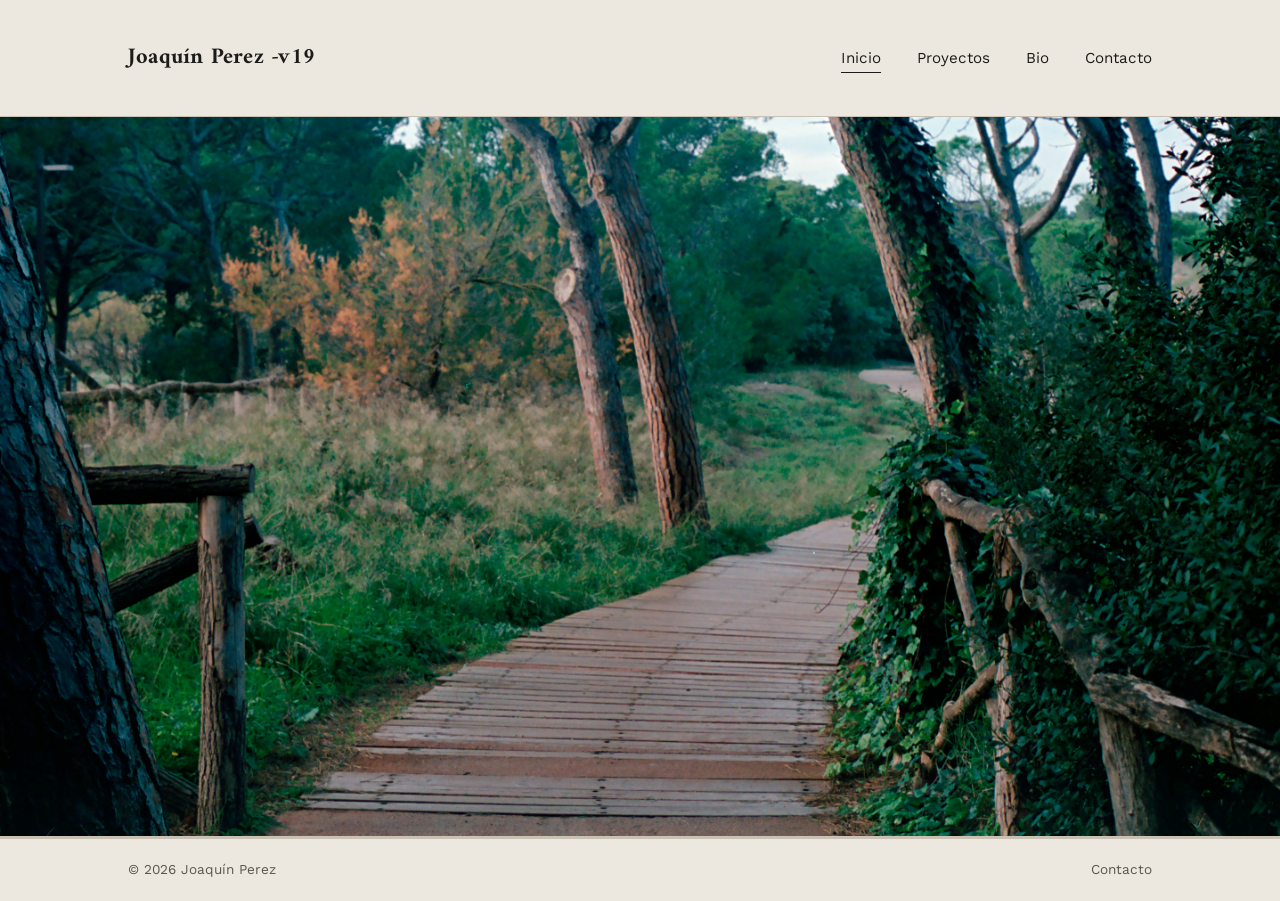
==== commit d501ca96: "lightbox" ====
--- a/index.html
+++ b/index.html
@@ -8,13 +8,13 @@
 <link rel="preconnect" href="https://fonts.googleapis.com">
 <link rel="preconnect" href="https://fonts.gstatic.com" crossorigin>
 <link href="https://fonts.googleapis.com/css2?family=Amiri:wght@400;700&family=Work+Sans:wght@400;500&display=swap" rel="stylesheet">
-<link rel="stylesheet" href="css/style.css?v=18">
+<link rel="stylesheet" href="css/style.css?v=19">
 </head>
 <body>
 
 <header class="site-header">
   <div class="wrap">
-    <p class="site-title"><a href="index.html">Joaquín Perez -v18</a></p>
+    <p class="site-title"><a href="index.html">Joaquín Perez -v19</a></p>
     <nav class="site-nav">
       <a href="index.html" aria-current="page">Inicio</a>
       <a href="proyectos.html">Proyectos</a>
@@ -80,6 +80,6 @@
   </div>
 </footer>
 
-<script src="js/main.js?v=7"></script>
+<script src="js/main.js?v=8"></script>
 </body>
 </html>
--- a/css/style.css
+++ b/css/style.css
@@ -284,11 +284,11 @@
   font-weight: 400;
   font-size: clamp(1.7rem, 3.6vw, 2.4rem);
   margin: 0 0 0.65rem;
-  max-width: 40ch;
+  max-width: 100%;
 }
 
 .project-statement {
-  max-width: min(78ch, 90%);
+  max-width: 100%;
   color: var(--ink-soft);
   font-size: 0.95rem;
 }
@@ -420,6 +420,63 @@
   margin-top: 0.5rem;
 }
 
+.carousel .plate-frame img {
+  cursor: zoom-in;
+}
+
+/* ---------- Lightbox (ampliar imagen del carrusel) ---------- */
+
+.lightbox {
+  display: none;
+  position: fixed;
+  inset: 0;
+  background: rgba(28, 27, 25, 0.94);
+  align-items: center;
+  justify-content: center;
+  padding: clamp(1rem, 5vw, 3rem);
+  z-index: 100;
+}
+
+.lightbox.is-open { display: flex; }
+
+.lightbox-img {
+  max-width: 100%;
+  max-height: 100%;
+  object-fit: contain;
+  display: block;
+}
+
+.lightbox-close,
+.lightbox-btn {
+  position: absolute;
+  background: none;
+  border: none;
+  color: var(--paper);
+  cursor: pointer;
+  opacity: 0.7;
+  transition: opacity 0.15s ease;
+}
+
+.lightbox-close:hover,
+.lightbox-btn:hover { opacity: 1; }
+
+.lightbox-close {
+  top: 1rem;
+  right: 1.25rem;
+  font-size: 2rem;
+  line-height: 1;
+}
+
+.lightbox-btn {
+  top: 50%;
+  transform: translateY(-50%);
+  font-family: var(--font-display);
+  font-size: 2.25rem;
+}
+
+.lightbox-btn.prev { left: 0.75rem; }
+.lightbox-btn.next { right: 0.75rem; }
+
 /* ---------- Bio ---------- */
 
 .bio-layout {
